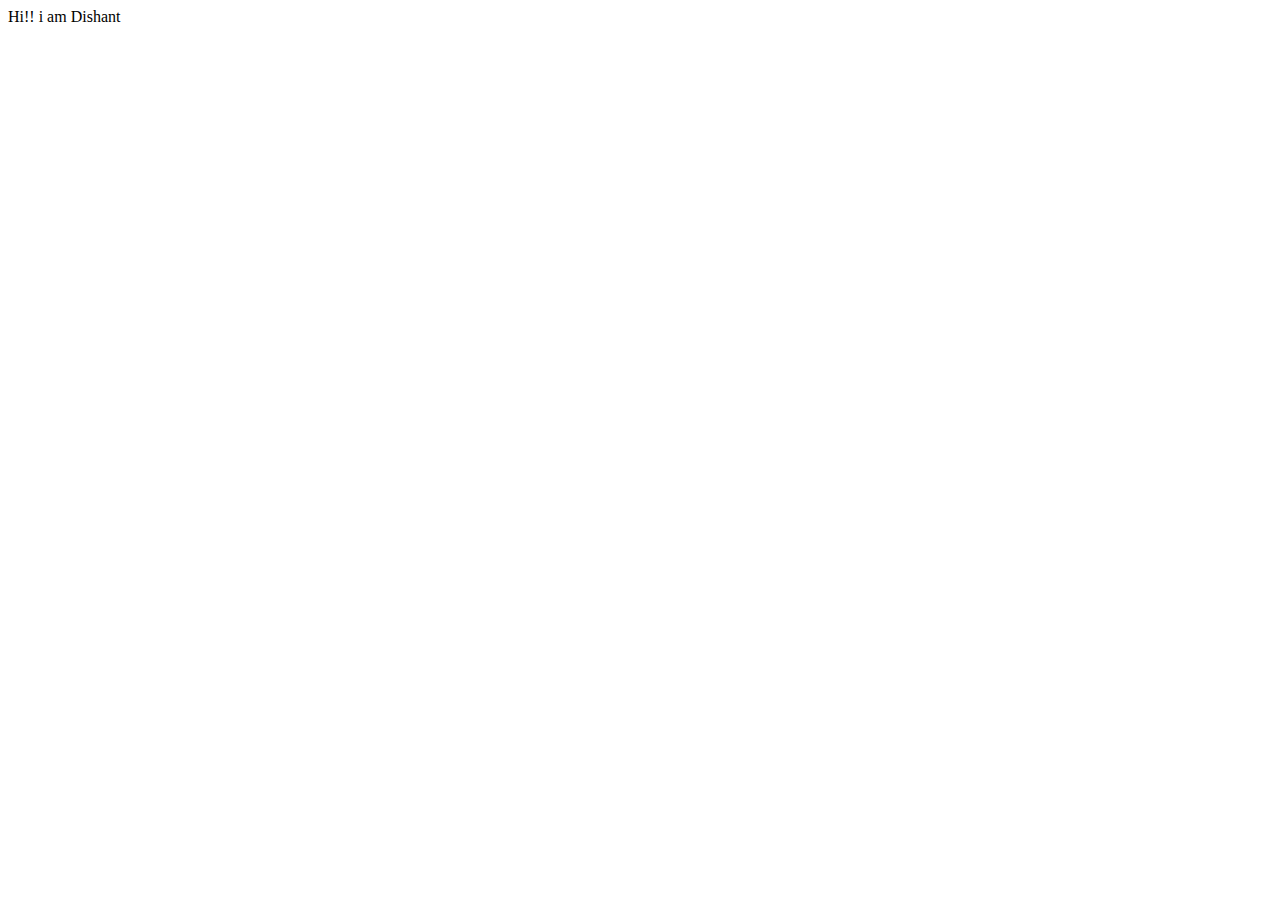
==== index.html @ 92f915a3 "docs: update TITLE" ====
<!DOCTYPE html>
<html lang="en">
<head>
    <meta charset="UTF-8">
    <meta http-equiv="X-UA-Compatible" content="IE=edge">
    <meta name="viewport" content="width=device-width, initial-scale=1.0">
    <title>dishantsite</title>
</head>
<body>
    Hi!! i am Dishant
</body>
</html>
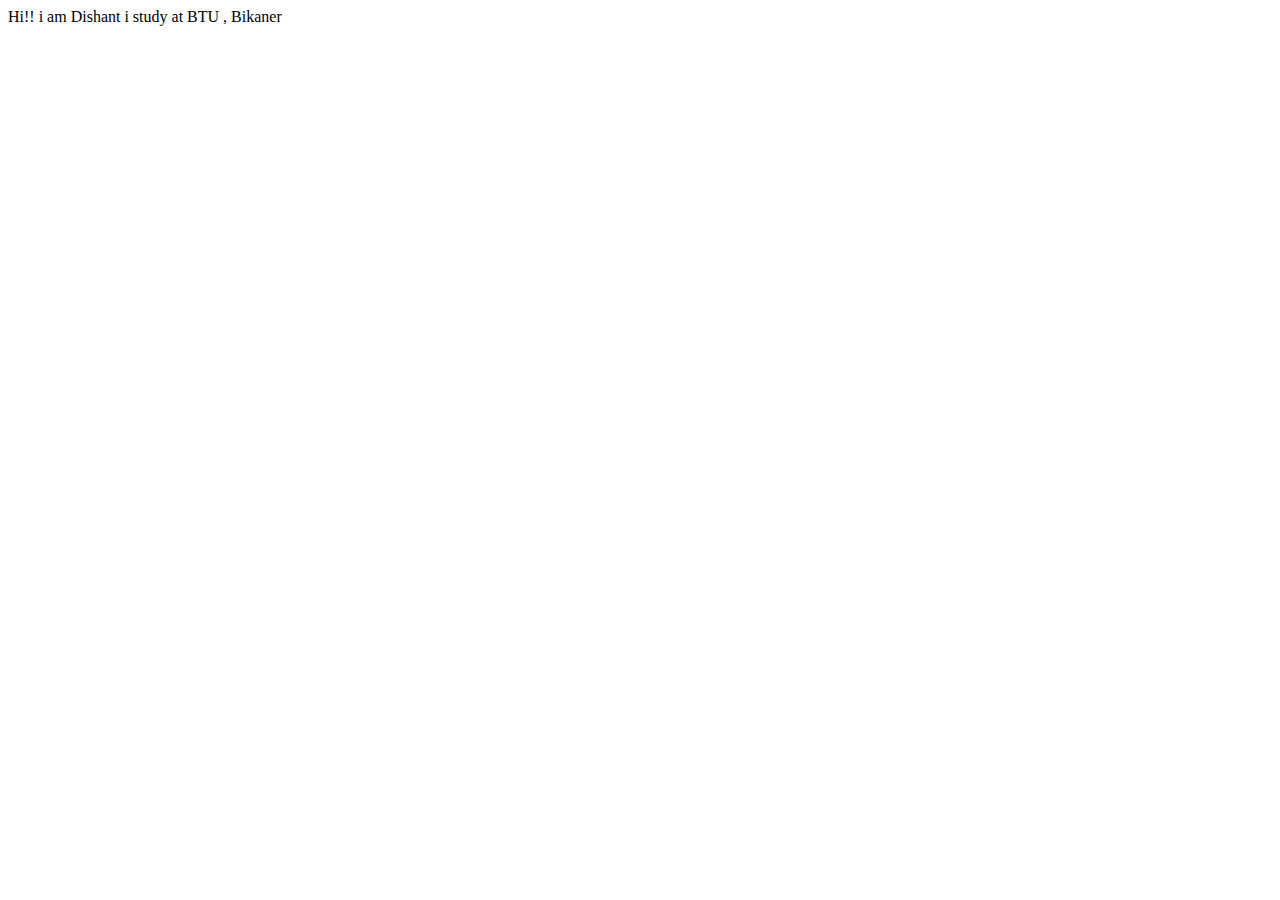
==== commit dd727e2b: "docs: ADDED content" ====
--- a/index.html
+++ b/index.html
@@ -8,5 +8,7 @@
 </head>
 <body>
     Hi!! i am Dishant
+
+   i study at BTU , Bikaner
 </body>
 </html>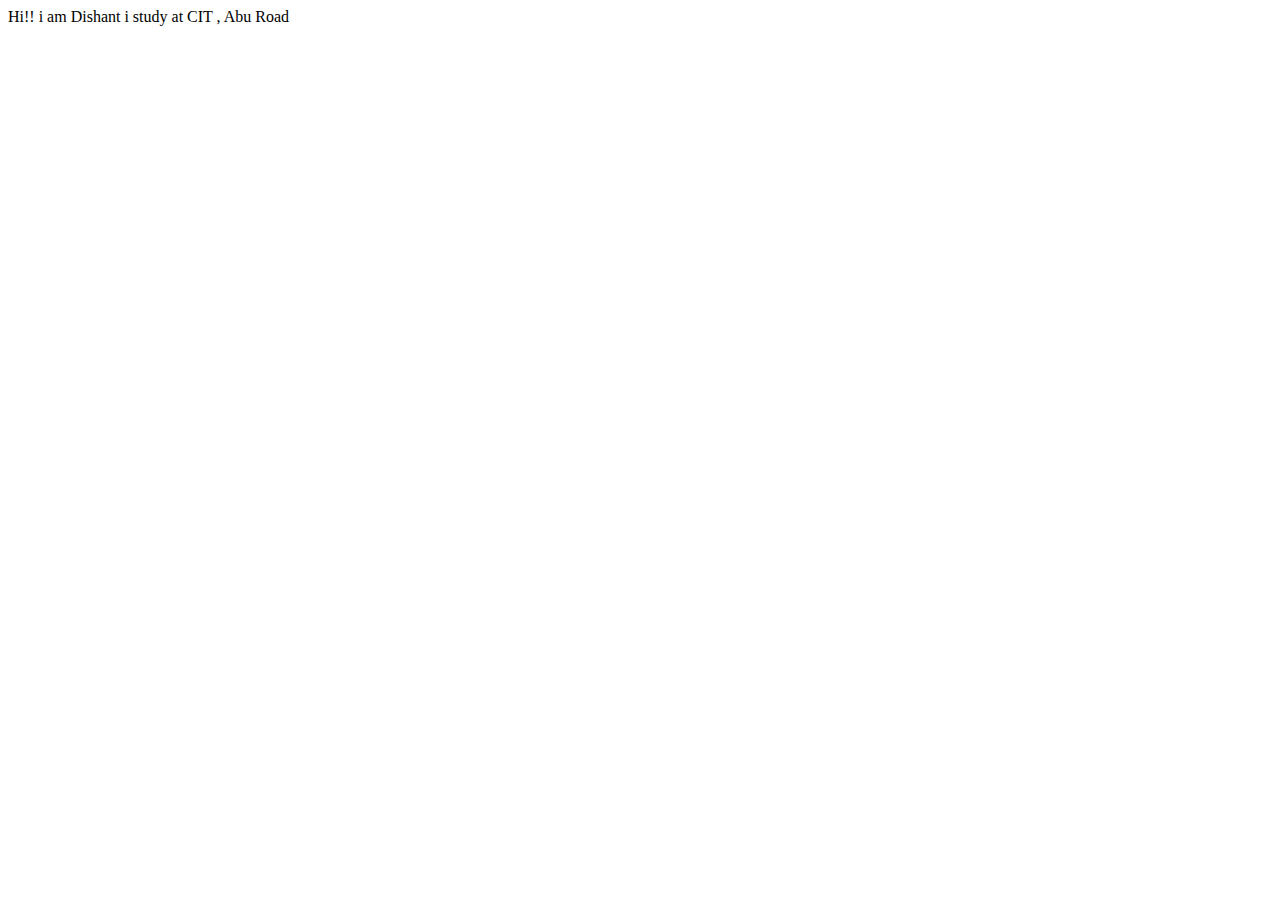
==== commit 6a93a97e: "docs: UPDATE content" ====
--- a/index.html
+++ b/index.html
@@ -9,6 +9,6 @@
 <body>
     Hi!! i am Dishant
 
-   i study at BTU , Bikaner
+   i study at CIT , Abu Road
 </body>
 </html>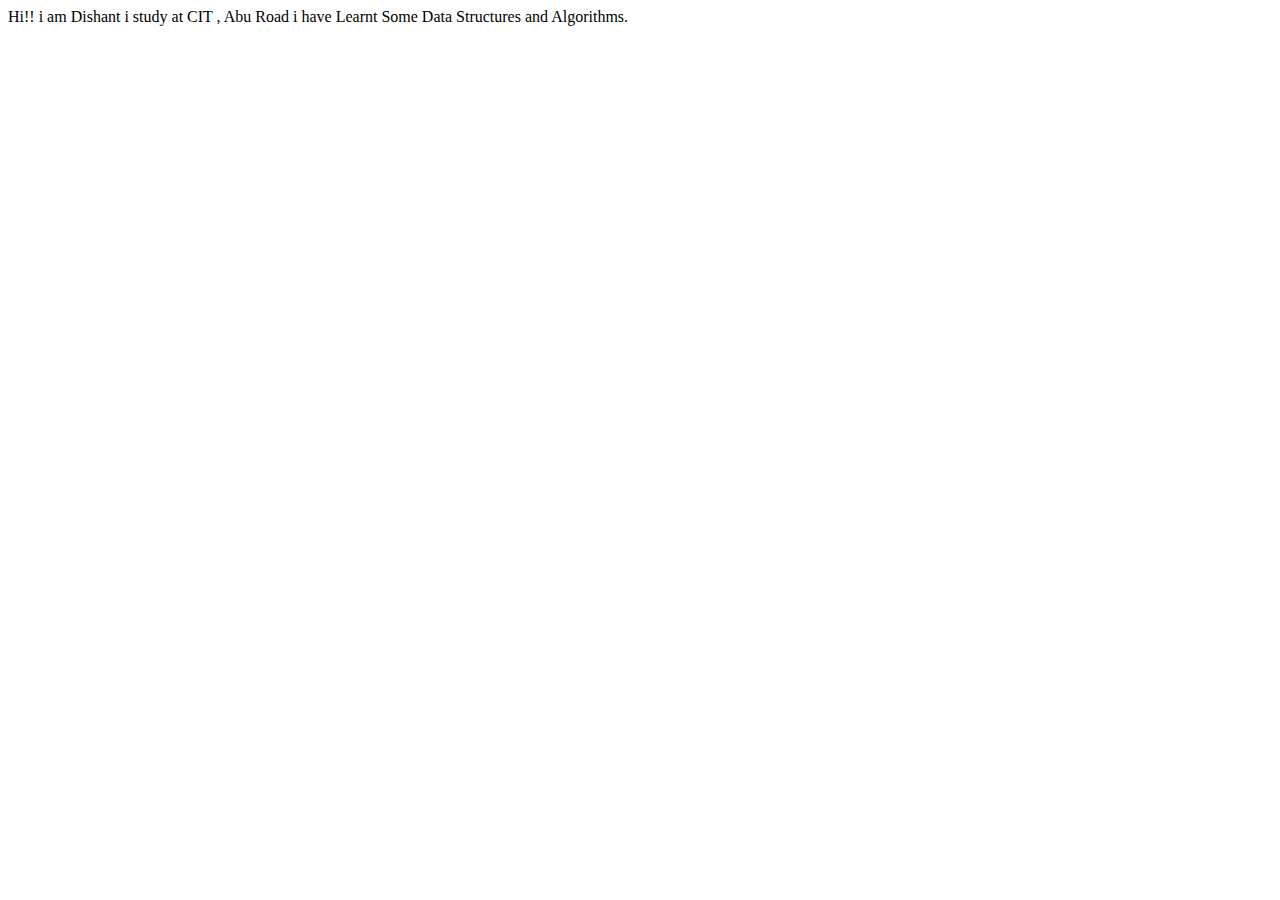
==== commit c228af8b: "Update details of project" ====
--- a/index.html
+++ b/index.html
@@ -9,6 +9,8 @@
 <body>
     Hi!! i am Dishant
 
-   i study at CIT , Abu Road
+   i study at CIT , Abu Road  
+   
+   i have Learnt Some Data Structures and Algorithms.
 </body>
 </html>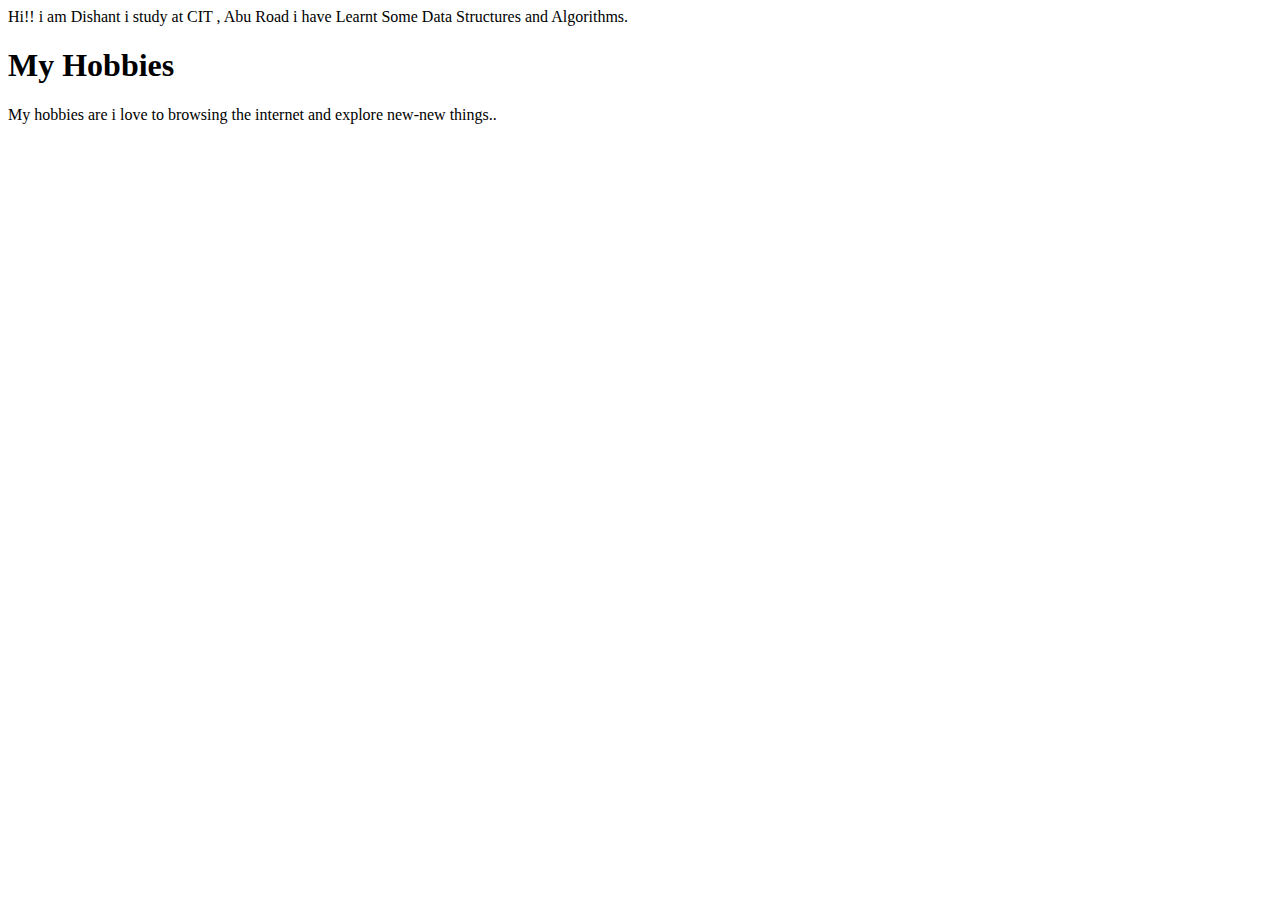
==== commit b04d8ddb: "update: ADDED hobbies" ====
--- a/index.html
+++ b/index.html
@@ -12,5 +12,9 @@
    i study at CIT , Abu Road  
    
    i have Learnt Some Data Structures and Algorithms.
+
+   <h1>My Hobbies</h1>
+   My hobbies are i love to browsing the internet and explore new-new things..
+   
 </body>
 </html>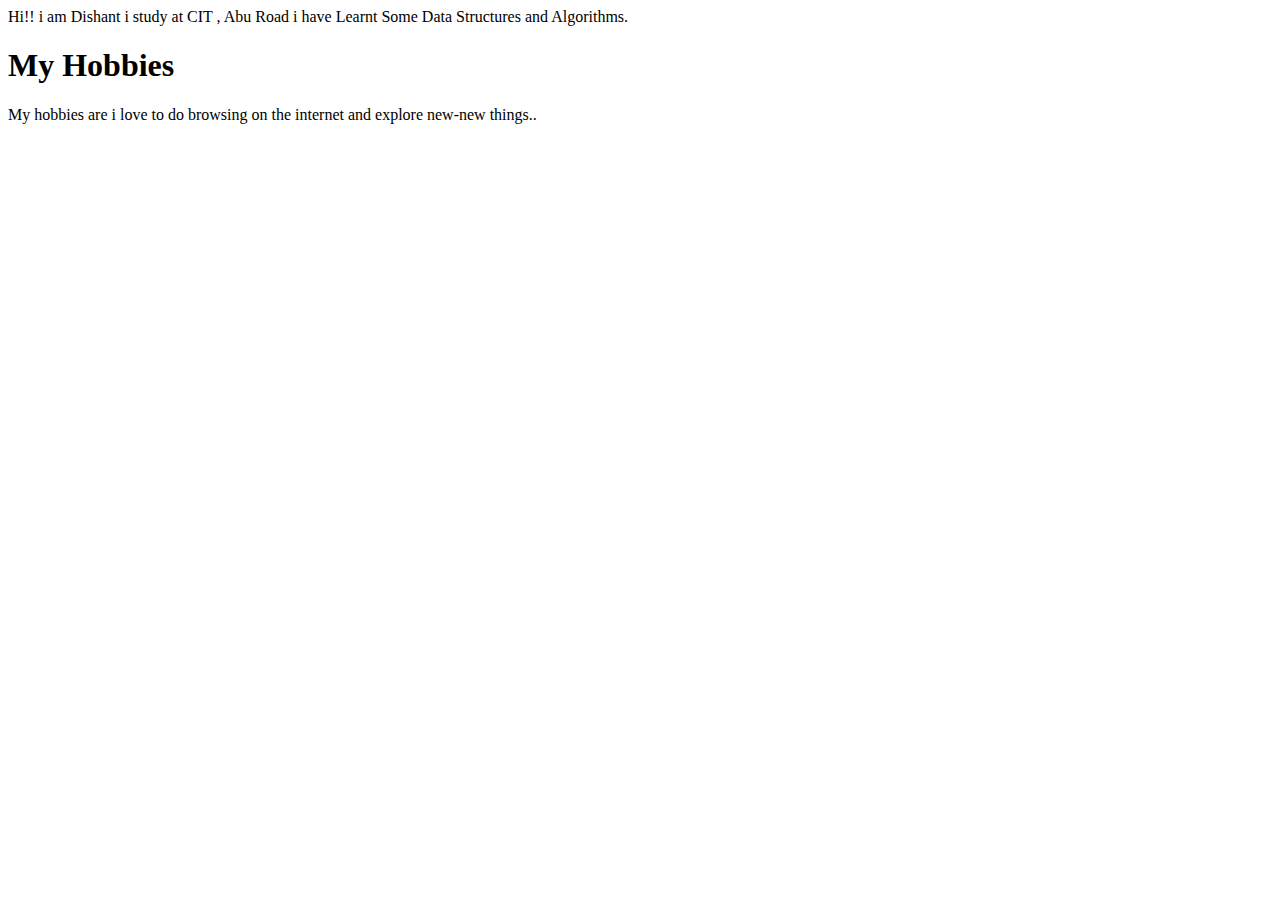
==== commit 01bcf4d7: "docs: update" ====
--- a/index.html
+++ b/index.html
@@ -14,7 +14,7 @@
    i have Learnt Some Data Structures and Algorithms.
 
    <h1>My Hobbies</h1>
-   My hobbies are i love to browsing the internet and explore new-new things..
+   My hobbies are i love to do browsing on the internet and explore new-new things..
    
 </body>
 </html>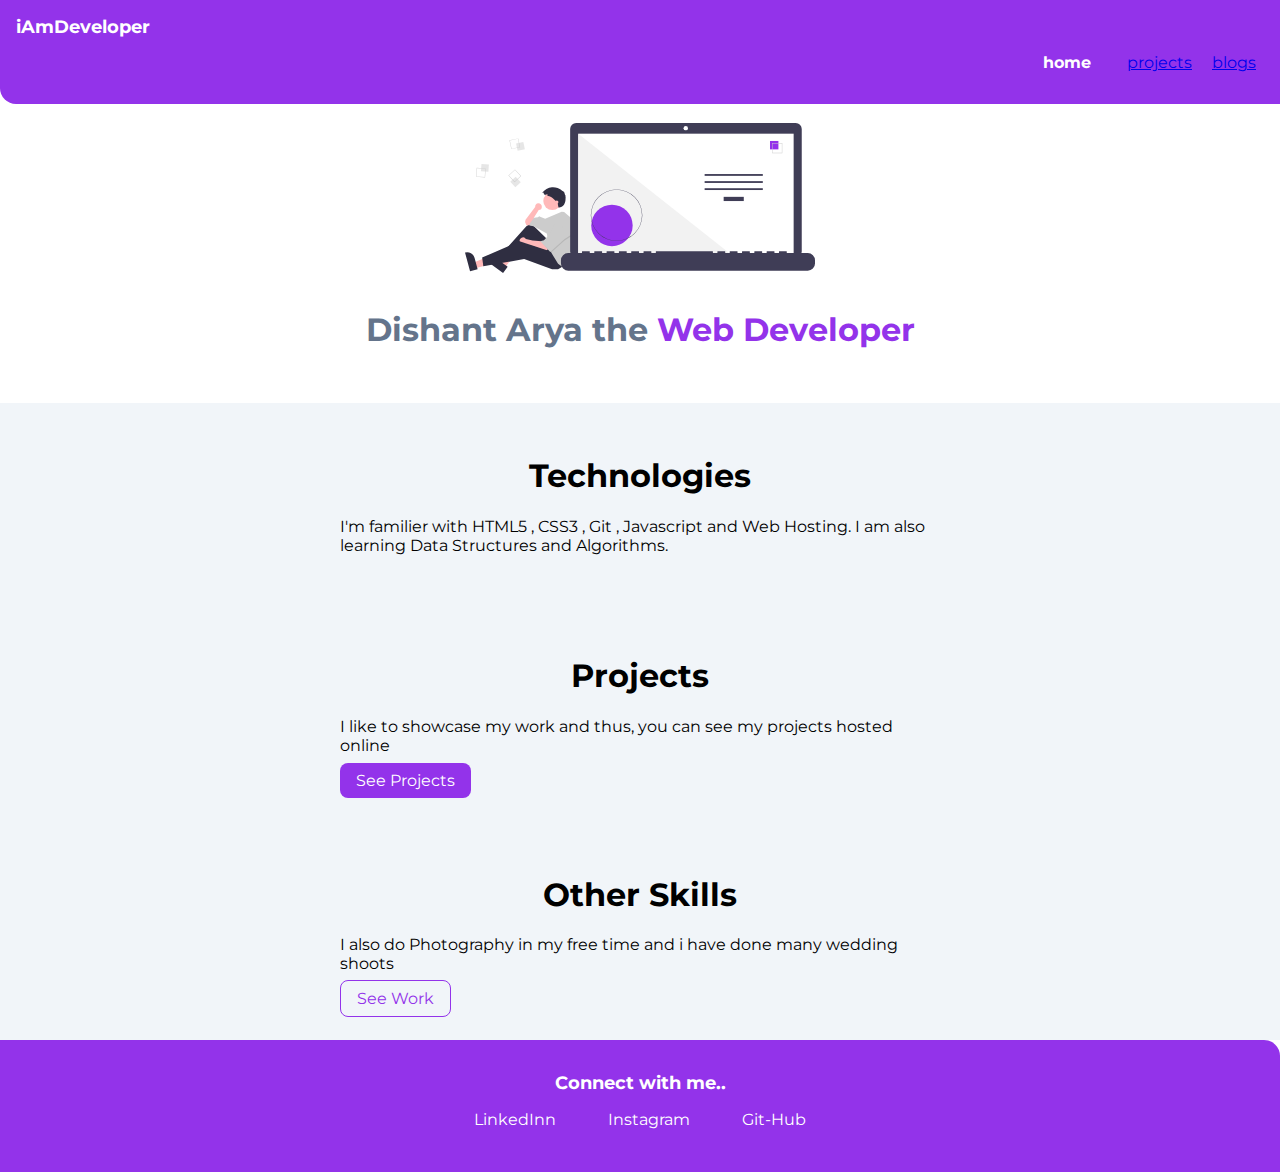
==== commit 103a8f1f: "dishant sample Portfolio" ====
--- a/index.html
+++ b/index.html
@@ -1,20 +1,83 @@
 <!DOCTYPE html>
 <html lang="en">
 <head>
-    <meta charset="UTF-8">
-    <meta http-equiv="X-UA-Compatible" content="IE=edge">
-    <meta name="viewport" content="width=device-width, initial-scale=1.0">
-    <title>dishantsite</title>
+  <meta charset="UTF-8">
+  <meta http-equiv="X-UA-Compatible" content="IE=edge">
+  <meta name="viewport" content="width=device-width, initial-scale=1.0">
+  <title>home | dishantarya</title>
+  <link rel="stylesheet" href="styles.css">
 </head>
 <body>
-    Hi!! i am Dishant
 
-   i study at CIT , Abu Road  
+  <nav class="navigation">
+    <div class="nav-brand">iAmDeveloper</div>
+    <ul class="list-non-bullet nav-pills">
+      <li class="list-item-inline">
+        <a class="link link-active" href="/">home</a>
+      </li>
+      <li class="list-item-inline"><a href="projects.html">projects</a></li>
+      <li class="list-item-inline"><a href="blogs.html">blogs</a></li>
+    </ul>
+  </nav>
+
+<br>
+  <header class="hero">
+    <img class="hero-img" src="images/dishant-developer.svg">
+    <h1 class="hero-heading">Dishant Arya the <span class="heading-inverted">Web Developer</span> </h1>
+  </header>
+  
+  
+
+  <section class="section ow">
    
-   i have Learnt Some Data Structures and Algorithms.
+    <div class="container container-center">
 
-   <h1>My Hobbies</h1>
-   My hobbies are i love to do browsing on the internet and explore new-new things..
+      <h1>Technologies</h1>
+      <p>I'm familier with HTML5 , CSS3 , Git , Javascript and Web Hosting. I am also learning Data Structures and Algorithms.</p>
+    </div>
+  
+  </section>
+
+
+  <section class="section ow">
    
+    <div class="container container-center">
+
+      <h1>Projects</h1>
+      <p>I like to showcase my work and thus, you can see my projects hosted online</p>
+      <a class="link link-primary" href="/">See Projects</a>
+    </div>
+  
+  </section>
+
+  <section class="section ow">
+   
+    <div class="container container-center">
+
+      <h1>Other Skills</h1>
+      <p>I also do Photography in my free time and i have done many wedding shoots</p>
+      <a class="link link-secondary" href="/">See Work</a>
+    </div>
+  
+  </section>
+
+  <footer class="footer">
+    <div class="footer-header">
+      Connect with me..
+    </div>
+    <ul class="social-links list-non-bullet ">
+      <li class="list-item-inline">
+        <a class="link" href="https://www.linkedin.com/in/dishant-arya-59838a235">LinkedInn</a>
+      </li>
+      <li class="list-item-inline">
+      <a class="link" href="https://www.instagram.com/heydishant_/">Instagram</a>
+    </li>
+    <li class="list-item-inline">  
+    <a class="link" href="https://github.com/aryadishant414">Git-Hub</a>
+  </li>  
+  </ul>
+  </footer>
+
+
 </body>
 </html>--- a/styles.css
+++ b/styles.css
@@ -0,0 +1,174 @@
+@import url('https://fonts.googleapis.com/css2?family=Montserrat:wght@400;700&display=swap');
+
+
+/* this is a variable of color we have created for our primary color of the website   and root is nothing it just means that the whole body content is accesible by this*/
+:root    
+{
+    --primary-color: #9333ea;
+    --off-white: #f1f5f9;
+    --grey-color:#64748b;
+}
+
+body{
+    font-family: 'Montserrat', sans-serif;
+    margin: 0px;
+}
+
+hr{
+    margin: 2rem 0rem;
+}
+
+.container
+{
+    padding-left: 1rem;
+    padding-right: 1rem;
+}
+
+.container-center
+{
+    max-width: 600px;
+    margin: auto;
+    
+}
+.link
+{
+    text-decoration: none;
+    padding: 0.5rem 1rem ;
+}
+
+.link-primary
+{
+   background-color: var(--primary-color);
+   border-radius:0.5rem;
+   color: white;
+}
+
+.link-secondary
+{
+    color: var(--primary-color);
+    border-radius: 0.5rem;
+    border: 1px solid var(--primary-color);
+}
+
+/* LOOK INTO BEM NAMING CONVENTION */
+
+/* lists */
+
+.list-non-bullet 
+{
+    list-style: none;
+    
+}
+
+.list-item-inline
+{
+    display: inline;
+    padding: 0rem 0.5rem;
+    
+}
+/* navigation */
+
+.navigation
+{
+    background-color: var(--primary-color);
+    color: white;
+    padding: 1rem;
+    border-bottom-left-radius: 1rem;
+}
+
+.navigation .nav-brand
+{
+    font-weight: bold;
+    font-size: 1.1rem;
+}
+
+.navigation .link
+{
+    color: white;
+}
+
+/*   this and upper one (i.e --> .navigation .link)both means same
+.link{
+    color: white;
+} */
+
+.navigation .nav-pills
+{
+    text-align: right;
+}
+
+.navigation .link-active
+{
+font-weight: bold;
+}
+
+.hero
+{
+    padding-bottom: 2rem;
+}
+
+.hero .hero-img
+{
+    max-width: 350px;
+    display: block;
+    margin:auto ;
+}
+
+.hero .hero-heading
+{
+    padding-top: 1rem;
+    color: var(--grey-color);
+    text-align: center;
+}
+
+.hero .hero-heading .heading-inverted
+{
+    color: var(--primary-color);
+}
+
+/* sections */
+.section {
+    padding-top: 2rem;
+    padding-bottom: 2rem;
+}
+
+.section h1 
+{
+    text-align: center;
+ 
+}
+
+.ow
+{
+    background-color: var(--off-white);
+    /* text-align: center; */
+}
+
+.footer
+{
+    background-color: var(--primary-color);
+    padding-left: 2rem;
+    padding-right: 2rem;
+    text-align: center;
+    color: white;
+    border-top-right-radius: 1rem;
+    /* justify-content: center; */
+    padding-top: 2rem;
+    height: 100px;
+    
+}
+
+.footer .footer-header
+{
+    font-weight: bold;
+    font-size: large;
+}
+
+.footer .link{
+    color: white;
+}
+
+.footer ul{
+    padding-inline-start:0px;
+
+}